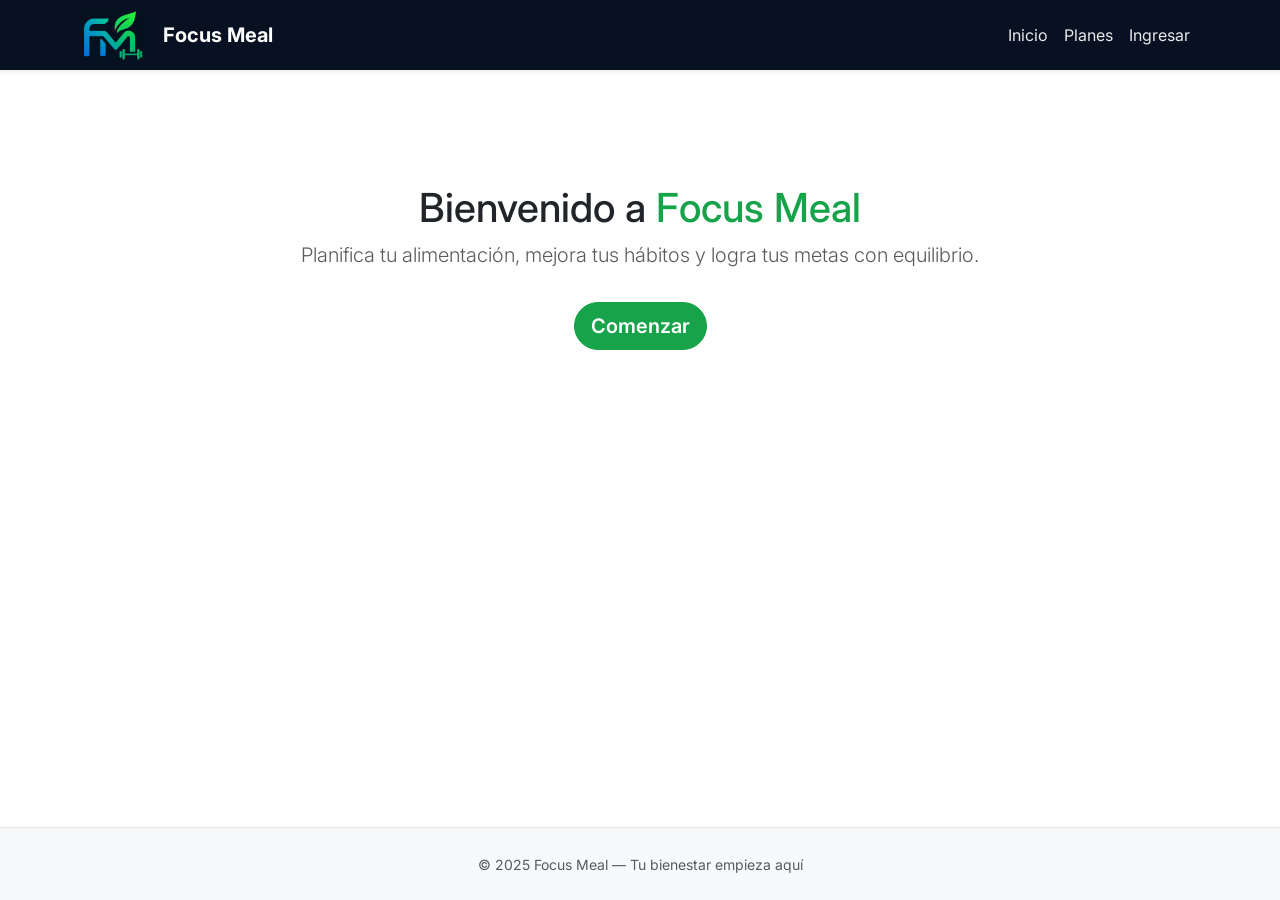
==== index.html @ 35a05dc6 "Primer commit de proyecto" ====
<!DOCTYPE html>
<html lang="es">
<head>
<meta charset="UTF-8">
<meta name="viewport" content="width=device-width, initial-scale=1.0">
<title>Focus Meal</title>

<link href="https://cdn.jsdelivr.net/npm/bootstrap@5.3.2/dist/css/bootstrap.min.css" rel="stylesheet">
<link href="https://fonts.googleapis.com/css2?family=Inter:wght@400;600;700&display=swap" rel="stylesheet">
<link rel="stylesheet" href="css/index.css">
</head>

<body>
<!-- NAVBAR -->
  <nav class="navbar navbar-expand-lg navbar-dark bg-primary fixed-top shadow-sm">
    <div class="container">
      <a class="navbar-brand d-flex align-items-center" href="#">
        <img src="img/logo.png" alt="Focus Meal logo" class="logo-navbar">
        <span class="ms-2 fw-bold">Focus Meal</span>
      </a>
      <button class="navbar-toggler" type="button" data-bs-toggle="collapse" data-bs-target="#navMenu" 
              aria-controls="navMenu" aria-expanded="false" aria-label="Toggle navigation">
        <span class="navbar-toggler-icon"></span>
      </button>
      <div class="collapse navbar-collapse" id="navMenu">
        <ul class="navbar-nav ms-auto mb-2 mb-lg-0">
          <li class="nav-item"><a class="nav-link active" href="index.html">Inicio</a></li>
          <li class="nav-item"><a class="nav-link" href="plan.html">Planes</a></li>
          <li class="nav-item"><a class="nav-link" href="login.html">Ingresar</a></li>
        </ul>
      </div>
    </div>
  </nav>

<!-- CONTENIDO PRINCIPAL -->
<main class="container text-center py-5">
<h1 class="mt-5 pt-4">Bienvenido a <span class="brand-name">Focus Meal</span></h1>
<p class="lead text-muted">Planifica tu alimentación, mejora tus hábitos y logra tus metas con equilibrio.</p>
<a href="registro.html" class="btn btn-primary btn-lg mt-3">Comenzar</a>
</main>

<!-- FOOTER -->
<footer class="py-4 bg-light text-center mt-5">
<small class="text-muted">© 2025 Focus Meal — Tu bienestar empieza aquí</small>
</footer>

<!-- Bootstrap JS -->
<script src="https://cdn.jsdelivr.net/npm/bootstrap@5.3.2/dist/js/bootstrap.bundle.min.js"></script>
</body>
</html>
---- css/index.css ----
/* === Variables globales === */
:root {
  --brand-blue: #071121; /* color principal */
  --brand-blue-dark: #05202b; /* para hover/estado activo */
  --brand-accent: #7fb8d8; /* acento claro para hover/links */

  /* Guardamos el verde original para usarlo en estados hover según lo solicitado */
  --focus-green-orig: #16A34A;
  --focus-green-dark-orig: #15803D;

  /* Mapear los nombres comunes a los valores actuales (principalmente azul) */
  --focus-green: var(--brand-blue);
  --focus-green-dark: var(--brand-blue-dark);
}

/* === Colores principales (sobrescriben Bootstrap) === */
.btn-primary {
  /* Por defecto: botón verde (original) */
  background-color: var(--focus-green-orig) !important;
  border-color: var(--focus-green-orig) !important;
  color: #fff;
  transition: background-color 0.18s ease, box-shadow 0.18s ease, transform 0.12s ease;
}

/* Header/bg primary debe usar el azul profundo */
.bg-primary, .navbar, .navbar-dark .navbar-nav .nav-link.active {
  background-color: var(--brand-blue) !important;
  border-color: var(--brand-blue) !important;
}

/* Asegurar que los links del navbar se lean sobre el azul */
.navbar-dark .navbar-nav .nav-link {
  color: rgba(255,255,255,0.9);
}
.navbar-dark .navbar-nav .nav-link:hover,
.navbar-dark .navbar-nav .nav-link:focus {
  color: var(--focus-green-orig); /* verde original al posar */
}

.btn-primary:hover {
  /* Al posar: cambia a azul (inversión) */
  background-color: var(--brand-blue) !important;
  border-color: var(--brand-blue) !important;
  box-shadow: 0 6px 18px rgba(7,17,33,0.12);
  transform: translateY(-1px);
}

.text-primary {
  color: var(--focus-green) !important; /* mapeado al azul */
}

/* Marca en verde */
.brand-name {
  color: var(--focus-green-orig);
}

/* === Fuente y espaciado general === */
/* layout base para empujar footer al final */
html, body {
  height: 100%;
}
body {
  font-family: 'Inter', sans-serif;
  padding-top: 64px; /* espacio para navbar fixed-top */
  display: flex;
  flex-direction: column;
  min-height: 100vh;
}

/* === Navbar === */
.navbar {
  padding-top: 0.3rem;
  padding-bottom: 0.3rem;
}

/* === Logo del navbar === */
.logo-navbar {
height: 50px;           
width: auto;
object-fit: contain;    
margin-right: 10px;
  transition: transform 0.3s ease; /* animación suave al pasar el mouse */
}

.logo-navbar:hover {
  transform: scale(1.08);
}

/* === Responsive: ajusta tamaño del logo en pantallas pequeñas === */
@media (max-width: 768px) {
  .logo-navbar {
    height: 40px;
  }
}

@media (max-width: 480px) {
  .logo-navbar {
    height: 36px;
  }
}

/* === Footer === */
footer {
  border-top: 1px solid rgba(7,17,33,0.08);
  background-color: rgba(7,17,33,0.03); /* sutil fondo azul claro */
  color: rgba(7,17,33,0.8);
  margin-top: auto; /* empuja el footer al final cuando no hay suficiente contenido */
}

/* Main flexible que empuja el footer hacia abajo */
main {
  flex: 1 0 auto;
}

/* === Botón principal === */
.btn-primary {
  font-weight: 600;
  border-radius: 30px;
}

/* Hover más visible para botones */
.btn-primary:hover, .btn-primary:focus {
  filter: brightness(0.96);
}

/* Estilos visuales para inputs validados */
.form-control.is-valid {
  border-color: #28a745;
  box-shadow: 0 0 0 .15rem rgba(40,167,69,0.12);
}
.form-control.is-invalid {
  border-color: #dc3545;
  box-shadow: 0 0 0 .15rem rgba(220,53,69,0.08);
}

.valid-feedback i, .invalid-feedback i {
  margin-right: 6px;
}
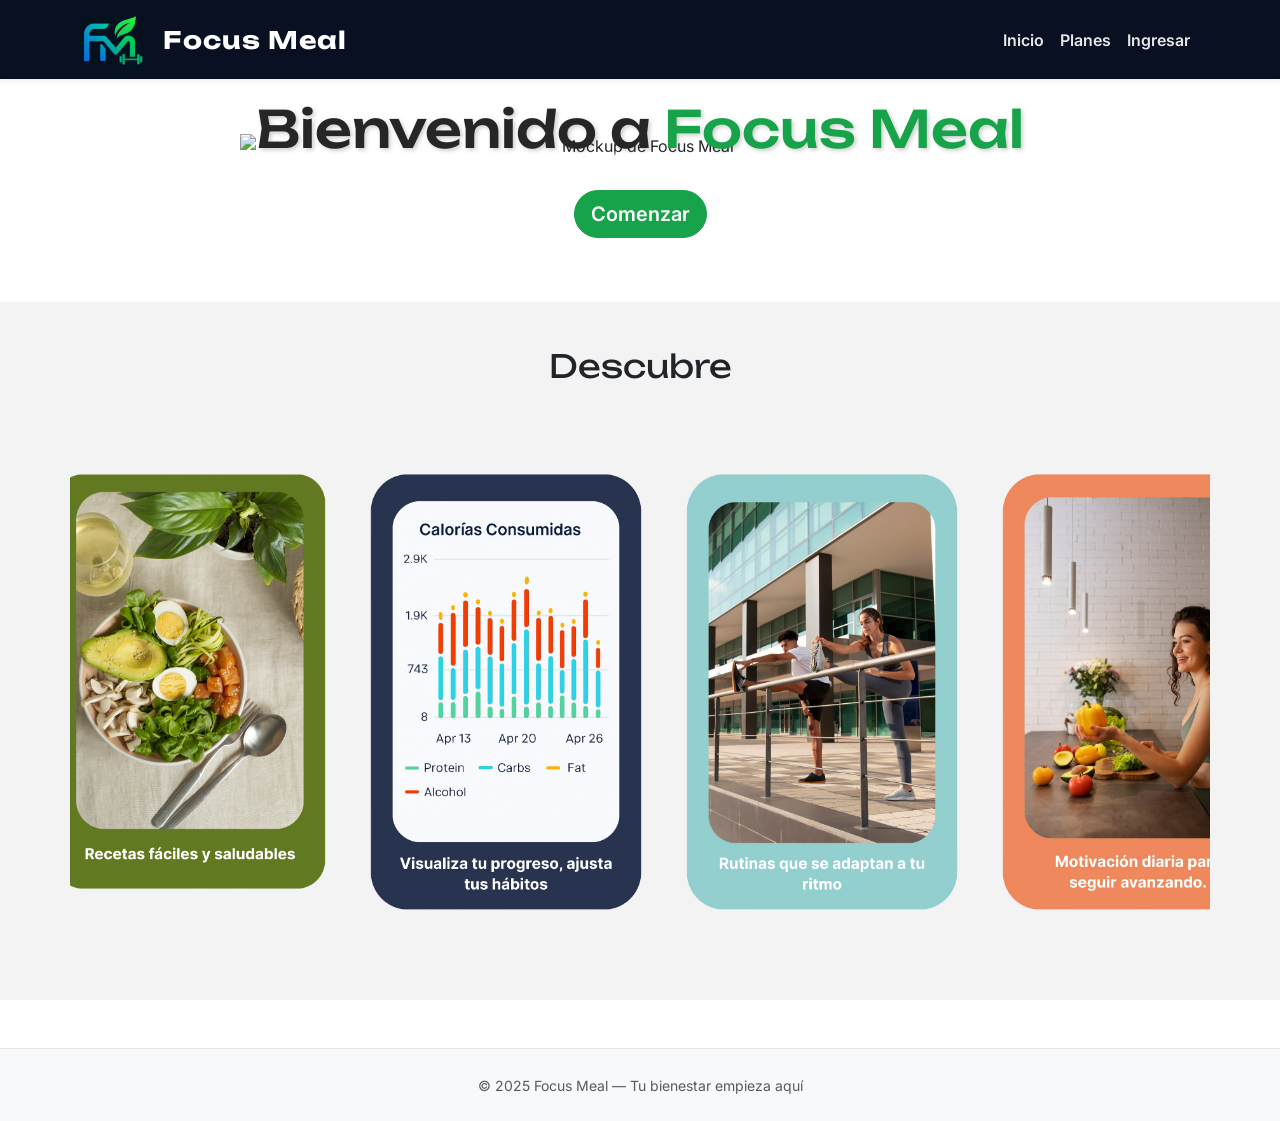
==== commit 3862d990: "Actualizar estilos y layout de la sección Descubre: ajustar separación del título y carrusel" ====
--- a/index.html
+++ b/index.html
@@ -7,44 +7,110 @@
 
 <link href="https://cdn.jsdelivr.net/npm/bootstrap@5.3.2/dist/css/bootstrap.min.css" rel="stylesheet">
 <link href="https://fonts.googleapis.com/css2?family=Inter:wght@400;600;700&display=swap" rel="stylesheet">
+<link rel="preconnect" href="https://fonts.googleapis.com">
+<link rel="preconnect" href="https://fonts.gstatic.com" crossorigin>
+<link href="https://fonts.googleapis.com/css2?family=Unbounded:wght@200..900&display=swap" rel="stylesheet">
+<link rel="stylesheet" href="https://cdnjs.cloudflare.com/ajax/libs/font-awesome/6.0.0/css/all.min.css">
 <link rel="stylesheet" href="css/index.css">
 </head>
 
 <body>
+
 <!-- NAVBAR -->
-  <nav class="navbar navbar-expand-lg navbar-dark bg-primary fixed-top shadow-sm">
-    <div class="container">
-      <a class="navbar-brand d-flex align-items-center" href="#">
-        <img src="img/logo.png" alt="Focus Meal logo" class="logo-navbar">
-        <span class="ms-2 fw-bold">Focus Meal</span>
-      </a>
-      <button class="navbar-toggler" type="button" data-bs-toggle="collapse" data-bs-target="#navMenu" 
-              aria-controls="navMenu" aria-expanded="false" aria-label="Toggle navigation">
-        <span class="navbar-toggler-icon"></span>
-      </button>
-      <div class="collapse navbar-collapse" id="navMenu">
-        <ul class="navbar-nav ms-auto mb-2 mb-lg-0">
-          <li class="nav-item"><a class="nav-link active" href="index.html">Inicio</a></li>
-          <li class="nav-item"><a class="nav-link" href="plan.html">Planes</a></li>
-          <li class="nav-item"><a class="nav-link" href="login.html">Ingresar</a></li>
-        </ul>
-      </div>
+<nav class="navbar navbar-expand-lg navbar-dark bg-primary fixed-top shadow-sm">
+  <div class="container">
+    <a class="navbar-brand d-flex align-items-center" href="#">
+      <img src="img/logo.png" alt="Focus Meal logo" class="logo-navbar">
+      <span class="ms-2 fw-bold logo-text">Focus Meal</span>
+    </a>
+    <button class="navbar-toggler" type="button" data-bs-toggle="collapse" data-bs-target="#navMenu">
+      <span class="navbar-toggler-icon"></span>
+    </button>
+    <div class="collapse navbar-collapse" id="navMenu">
+      <ul class="navbar-nav ms-auto">
+        <li class="nav-item"><a class="nav-link active" href="index.html">Inicio</a></li>
+        <li class="nav-item"><a class="nav-link" href="plan.html">Planes</a></li>
+        <li class="nav-item"><a class="nav-link" href="login.html">Ingresar</a></li>
+      </ul>
     </div>
-  </nav>
+  </div>
+</nav>
 
-<!-- CONTENIDO PRINCIPAL -->
-<main class="container text-center py-5">
-<h1 class="mt-5 pt-4">Bienvenido a <span class="brand-name">Focus Meal</span></h1>
-<p class="lead text-muted">Planifica tu alimentación, mejora tus hábitos y logra tus metas con equilibrio.</p>
-<a href="registro.html" class="btn btn-primary btn-lg mt-3">Comenzar</a>
+<!-- HERO -->
+<main class="text-center" style="padding: 2rem 2rem;">
+  <div class="hero-container">
+    <img src="img/mockup.png" alt="Mockup de Focus Meal" class="hero-image fade-in">
+    <h1 class="hero-title fade-in-delay">
+      Bienvenido a <span class="brand-name">Focus Meal</span>
+    </h1>
+  </div>
+  <a href="registro.html" class="btn btn-primary btn-lg hero-cta fade-in-delay-more">Comenzar</a>
 </main>
+
+<!-- DESCUBRE -->
+<section class="features" style="background-color: #f3f3f3; padding-top: 0;">
+  <h2 class="text-center titulo-descubre mb-0">Descubre</h2>
+  <div class="container tarjetas-scroll">
+    <img src="img/tarjeta1.png" alt="Tarjeta 1">
+    <img src="img/tarjeta2.png" alt="Tarjeta 2">
+    <img src="img/tarjeta 3.png" alt="Tarjeta 3">
+    <img src="img/tarjeta4.png" alt="Tarjeta 4">
+    <img src="img/tarjeta5.png" alt="Tarjeta 5">
+    <img src="img/tarjeta6.png" alt="Tarjeta 6">
+    <!-- Duplicar para loop infinito -->
+    <img src="img/tarjeta1.png" alt="Tarjeta 1">
+    <img src="img/tarjeta2.png" alt="Tarjeta 2">
+    <img src="img/tarjeta 3.png" alt="Tarjeta 3">
+    <img src="img/tarjeta4.png" alt="Tarjeta 4">
+    <img src="img/tarjeta5.png" alt="Tarjeta 5">
+    <img src="img/tarjeta6.png" alt="Tarjeta 6">
+  </div>
+</section>
 
 <!-- FOOTER -->
 <footer class="py-4 bg-light text-center mt-5">
-<small class="text-muted">© 2025 Focus Meal — Tu bienestar empieza aquí</small>
+  <small class="text-muted">© 2025 Focus Meal — Tu bienestar empieza aquí</small>
 </footer>
 
 <!-- Bootstrap JS -->
 <script src="https://cdn.jsdelivr.net/npm/bootstrap@5.3.2/dist/js/bootstrap.bundle.min.js"></script>
+
+<!-- Hide navbar on scroll -->
+<script>
+  (function(){
+    let lastScroll = 0;
+    const nav = document.querySelector('.navbar');
+    if (!nav) return;
+    window.addEventListener('scroll', () => {
+      const current = window.pageYOffset || document.documentElement.scrollTop;
+      if (current > lastScroll && current > 80) {
+        nav.classList.add('hidden');
+      } else {
+        nav.classList.remove('hidden');
+      }
+      lastScroll = current <= 0 ? 0 : current;
+    }, { passive: true });
+  })();
+
+  // Animación automática del carrusel
+  (function(){
+    const scrollContainer = document.querySelector('.tarjetas-scroll');
+    if (!scrollContainer) return;
+    let scrollAmount = 0;
+    const scrollSpeed = 1; // píxeles por frame
+    const interval = 50; // ms
+
+    setInterval(() => {
+      scrollAmount += scrollSpeed;
+      scrollContainer.scrollLeft = scrollAmount;
+
+      // Reset cuando llegue al final (mitad para loop)
+      if (scrollAmount >= scrollContainer.scrollWidth / 2) {
+        scrollAmount = 0;
+      }
+    }, interval);
+  })();
+</script>
+
 </body>
 </html>
--- a/css/index.css
+++ b/css/index.css
@@ -1,138 +1,244 @@
 /* === Variables globales === */
 :root {
-  --brand-blue: #071121; /* color principal */
-  --brand-blue-dark: #05202b; /* para hover/estado activo */
-  --brand-accent: #7fb8d8; /* acento claro para hover/links */
-
-  /* Guardamos el verde original para usarlo en estados hover según lo solicitado */
+  --brand-blue: #071121;
+  --brand-blue-dark: #05202b;
+  --brand-accent: #7fb8d8;
   --focus-green-orig: #16A34A;
   --focus-green-dark-orig: #15803D;
-
-  /* Mapear los nombres comunes a los valores actuales (principalmente azul) */
   --focus-green: var(--brand-blue);
   --focus-green-dark: var(--brand-blue-dark);
 }
 
-/* === Colores principales (sobrescriben Bootstrap) === */
+/* === Base y layout === */
+html, body {
+  height: 100%;
+}
+body {
+  font-family: 'Inter', sans-serif;
+  padding-top: 64px;
+  display: flex;
+  flex-direction: column;
+  min-height: 100vh;
+  background-color: #ffffff; 
+}
+
+/* === Navbar === */
+.navbar {
+  z-index: 1000;
+  padding-top: 0.6rem;
+  padding-bottom: 0.6rem;
+}
+.logo-navbar {
+  height: 50px;
+  width: auto;
+  object-fit: contain;
+  margin-right: 10px;
+  transition: transform 0.3s ease;
+}
+.logo-navbar:hover {
+  transform: scale(1.08);
+}
+@media (max-width: 768px) {
+  .logo-navbar {
+    height: 40px;
+  }
+}
+@media (max-width: 480px) {
+  .logo-navbar {
+    height: 36px;
+  }
+}
+.bg-primary, .navbar, .navbar-dark .navbar-nav .nav-link.active {
+  background-color: var(--brand-blue) !important;
+  border-color: var(--brand-blue) !important;
+}
+.navbar-dark .navbar-nav .nav-link {
+  color: rgba(255,255,255,0.9);
+  font-weight: 600;
+}
+.navbar-dark .navbar-nav .nav-link:hover,
+.navbar-dark .navbar-nav .nav-link:focus {
+  color: var(--focus-green-orig);
+}
+
+/* === Main/Hero === */
+main {
+  flex: 1 0 auto;
+}
+
+.hero-container {
+  position: relative;
+  display: block;
+  margin: 2.4rem auto 2rem;
+  text-align: center;
+}
+
+.hero-image {
+  max-width: 800px;
+  width: 100%;
+  display: block;
+  margin: 0 auto;
+  mask: linear-gradient(to bottom, black 70%, transparent 100%);
+  -webkit-mask: linear-gradient(to bottom, black 70%, transparent 100%);
+}
+
+.hero-title {
+  position: absolute;
+  bottom: -10px;
+  left: 0;
+  right: 0;
+  text-align: center;
+  font-size: 3.2rem;
+  font-weight: 500;
+  color: rgb(38, 38, 38);
+  text-shadow: 2px 2px 4px rgba(0,0,0,0.2);
+  z-index: 2;  font-family: 'Unbounded', sans-serif;}
+
+/* CTA: subir el botón hacia la imagen */
+.hero-cta {
+  display: inline-block;
+  margin-top: 0rem;
+  position: relative;
+  z-index: 3;
+}
+
+@media (max-width: 576px) {
+  .hero-cta { margin-top: -0.8rem; }
+  .hero-title { font-size: 2.5rem; }
+}
+
+/* === Botones y colores === */
 .btn-primary {
-  /* Por defecto: botón verde (original) */
   background-color: var(--focus-green-orig) !important;
   border-color: var(--focus-green-orig) !important;
   color: #fff;
   transition: background-color 0.18s ease, box-shadow 0.18s ease, transform 0.12s ease;
-}
-
-/* Header/bg primary debe usar el azul profundo */
-.bg-primary, .navbar, .navbar-dark .navbar-nav .nav-link.active {
-  background-color: var(--brand-blue) !important;
-  border-color: var(--brand-blue) !important;
-}
-
-/* Asegurar que los links del navbar se lean sobre el azul */
-.navbar-dark .navbar-nav .nav-link {
-  color: rgba(255,255,255,0.9);
-}
-.navbar-dark .navbar-nav .nav-link:hover,
-.navbar-dark .navbar-nav .nav-link:focus {
-  color: var(--focus-green-orig); /* verde original al posar */
-}
-
+  font-weight: 600;
+  border-radius: 30px;
+}
 .btn-primary:hover {
-  /* Al posar: cambia a azul (inversión) */
   background-color: var(--brand-blue) !important;
   border-color: var(--brand-blue) !important;
   box-shadow: 0 6px 18px rgba(7,17,33,0.12);
   transform: translateY(-1px);
 }
-
+.btn-primary:hover, .btn-primary:focus {
+  filter: brightness(0.96);
+}
 .text-primary {
-  color: var(--focus-green) !important; /* mapeado al azul */
-}
-
-/* Marca en verde */
+  color: var(--focus-green) !important;
+}
 .brand-name {
   color: var(--focus-green-orig);
 }
 
-/* === Fuente y espaciado general === */
-/* layout base para empujar footer al final */
-html, body {
-  height: 100%;
-}
-body {
-  font-family: 'Inter', sans-serif;
-  padding-top: 64px; /* espacio para navbar fixed-top */
-  display: flex;
-  flex-direction: column;
-  min-height: 100vh;
-}
-
-/* === Navbar === */
+/* Font for logo text only */
+.logo-text {
+  font-family: 'Unbounded', sans-serif;
+  font-weight: 200;
+  font-size: 1.5rem;
+  letter-spacing: 0.9px;
+}
+
+/* Título Descubre */
+.titulo-descubre {
+  font-family: 'Unbounded', sans-serif;
+  font-weight: 400;
+  font-style: normal;
+  font-optical-sizing: auto;
+  line-height: 1;
+}
+
+/* === Fade-in Animation === */
+.fade-in {
+  opacity: 0;
+  animation: fadeIn 1.5s ease-in-out forwards;
+}
+
+.fade-in-delay {
+  opacity: 0;
+  animation: fadeIn 1.5s ease-in-out 0.5s forwards;
+}
+
+.fade-in-delay-more {
+  opacity: 0;
+  animation: fadeIn 1.5s ease-in-out 1s forwards;
+}
+
+@keyframes fadeIn {
+  from { opacity: 0; transform: translateY(20px); }
+  to { opacity: 1; transform: translateY(0); }
+}
+
+/* navbar hide on scroll */
 .navbar {
-  padding-top: 0.3rem;
-  padding-bottom: 0.3rem;
-}
-
-/* === Logo del navbar === */
-.logo-navbar {
-height: 50px;           
-width: auto;
-object-fit: contain;    
-margin-right: 10px;
-  transition: transform 0.3s ease; /* animación suave al pasar el mouse */
-}
-
-.logo-navbar:hover {
-  transform: scale(1.08);
-}
-
-/* === Responsive: ajusta tamaño del logo en pantallas pequeñas === */
-@media (max-width: 768px) {
-  .logo-navbar {
-    height: 40px;
-  }
-}
-
-@media (max-width: 480px) {
-  .logo-navbar {
-    height: 36px;
-  }
+  transform: translateY(0);
+  transition: transform 220ms ease, background-color 200ms ease, backdrop-filter 200ms ease;
+}
+.navbar.hidden {
+  transform: translateY(-120%);
+}
+
+/* === Inputs === */
+.form-control.is-valid {
+  border-color: #28a745;
+  box-shadow: 0 0 0 .15rem rgba(40,167,69,0.12);
+}
+.form-control.is-invalid {
+  border-color: #dc3545;
+  box-shadow: 0 0 0 .15rem rgba(220,53,69,0.08);
+}
+.valid-feedback i, .invalid-feedback i {
+  margin-right: 6px;
+}
+
+/* === Features === */
+.features {
+  padding-top: 1rem; /* Separar el título del inicio del container */
+  margin-top: 2rem; /* Separar del hero */
+}
+
+.titulo-descubre {
+  padding-top: 3rem; /* Separación arriba del título Descubre */
 }
 
 /* === Footer === */
 footer {
   border-top: 1px solid rgba(7,17,33,0.08);
-  background-color: rgba(7,17,33,0.03); /* sutil fondo azul claro */
+  background-color: rgba(7,17,33,0.03);
   color: rgba(7,17,33,0.8);
-  margin-top: auto; /* empuja el footer al final cuando no hay suficiente contenido */
-}
-
-/* Main flexible que empuja el footer hacia abajo */
-main {
-  flex: 1 0 auto;
-}
-
-/* === Botón principal === */
-.btn-primary {
-  font-weight: 600;
-  border-radius: 30px;
-}
-
-/* Hover más visible para botones */
-.btn-primary:hover, .btn-primary:focus {
-  filter: brightness(0.96);
-}
-
-/* Estilos visuales para inputs validados */
-.form-control.is-valid {
-  border-color: #28a745;
-  box-shadow: 0 0 0 .15rem rgba(40,167,69,0.12);
-}
-.form-control.is-invalid {
-  border-color: #dc3545;
-  box-shadow: 0 0 0 .15rem rgba(220,53,69,0.08);
-}
-
-.valid-feedback i, .invalid-feedback i {
-  margin-right: 6px;
-}
+  margin-top: auto;
+}
+
+/* Carrusel horizontal de tarjetas */
+.tarjetas-scroll {
+  display: flex;
+  overflow-x: auto;
+  gap: 1rem;
+  padding: 0;
+  scroll-behavior: smooth;
+  scrollbar-width: none; /* Firefox */
+  -ms-overflow-style: none; /* IE/Edge */
+}
+
+.tarjetas-scroll::-webkit-scrollbar {
+  display: none; /* Chrome/Safari */
+}
+
+.tarjetas-scroll img {
+  flex-shrink: 0;
+  width: 300px;
+  height: auto;
+}
+
+/* Ajuste fino separación Descubre + carrusel */
+.titulo-descubre {
+  margin-bottom: -0.6rem; 
+  position: relative;
+  z-index: 2;
+}
+
+.tarjetas-scroll {
+  margin-top: -1.2rem;
+  padding-top: 0;
+}
